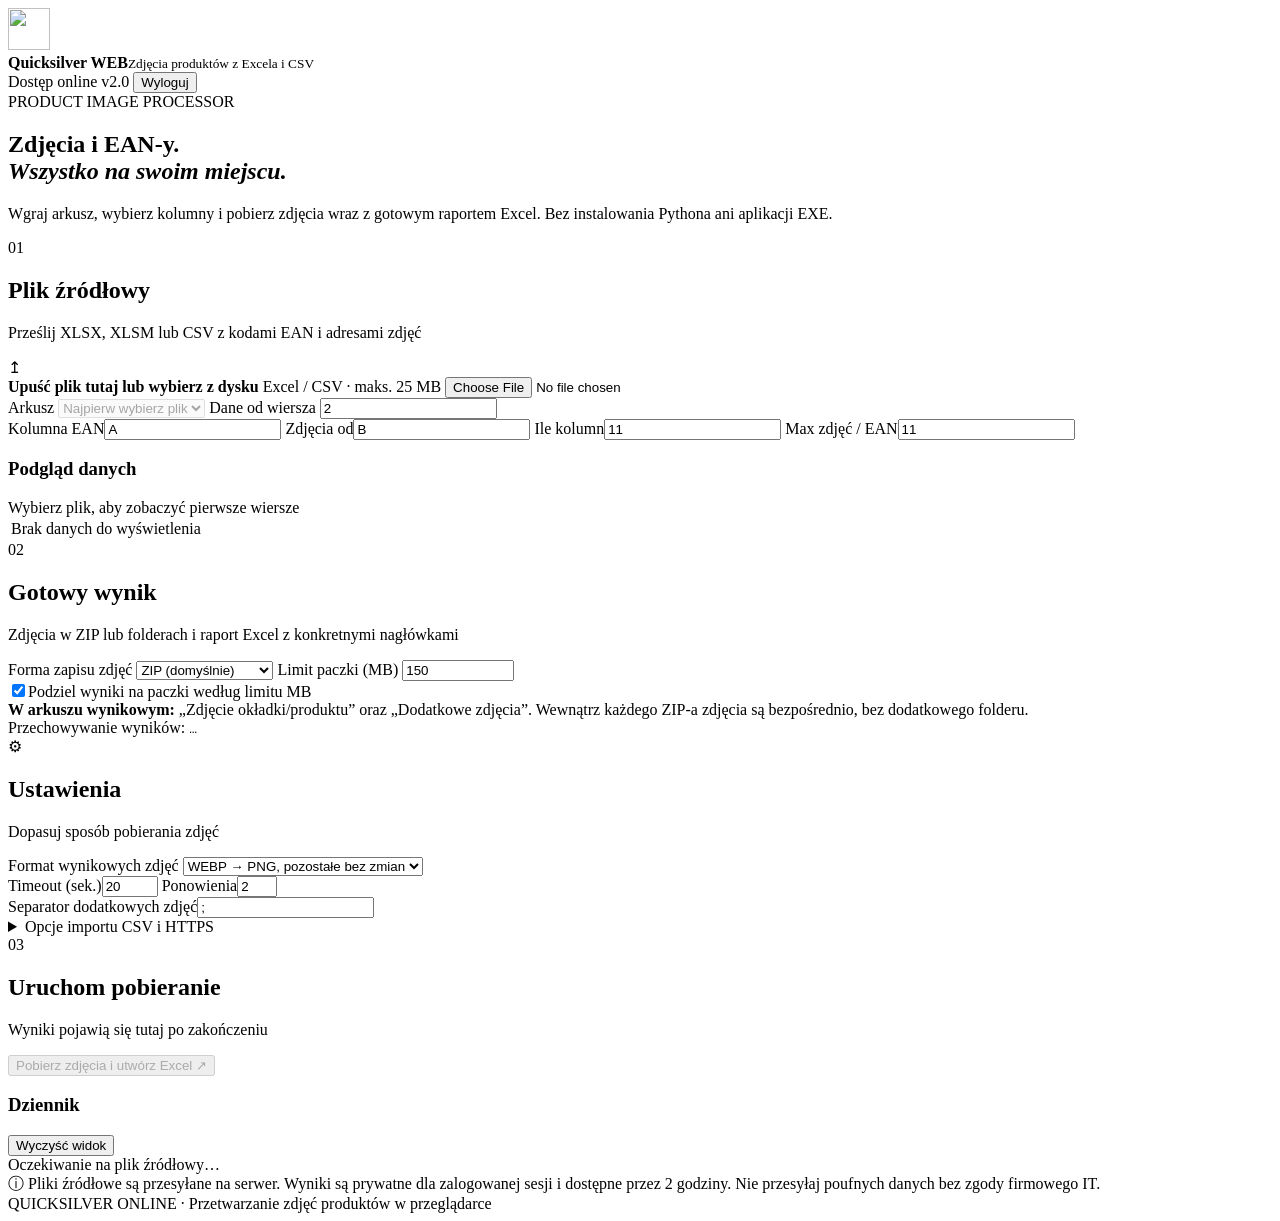
==== static/index.html @ 6b9707ba "Add files via upload" ====
<!doctype html>
<html lang="pl">
<head>
  <meta charset="utf-8">
  <meta name="viewport" content="width=device-width, initial-scale=1">
  <meta name="theme-color" content="#101318">
  <link rel="icon" href="/logo.png" type="image/png">
  <link rel="stylesheet" href="/style.css">
  <title>Quicksilver ONLINE | Zdjęcia produktów</title>
  <script src="/app.js" defer></script>
</head>
<body>
<header class="bar">
  <div class="brand"><img src="/logo.png" alt="" width="42" height="42"><div><strong>Quicksilver <span>WEB</span></strong><small>Zdjęcia produktów z Excela i CSV</small></div></div>
  <div class="status"><span class="dot"></span> Dostęp online <span class="pill">v2.0</span> <button type="button" class="signout" id="logoutButton">Wyloguj</button></div>
</header>
<main class="wrap">
  <section class="intro">
    <div class="eyebrow">PRODUCT IMAGE PROCESSOR</div>
    <h1>Zdjęcia i EAN-y.<br><em>Wszystko na swoim miejscu.</em></h1>
    <p>Wgraj arkusz, wybierz kolumny i pobierz zdjęcia wraz z gotowym raportem Excel. Bez instalowania Pythona ani aplikacji EXE.</p>
  </section>
  <div id="toast" role="alert" aria-live="polite" hidden></div>
  <div class="layout">
    <div class="stack">
      <section class="panel" aria-labelledby="sourceTitle">
        <div class="panel-head"><div class="step">01</div><div><h2 id="sourceTitle">Plik źródłowy</h2><p>Prześlij XLSX, XLSM lub CSV z kodami EAN i adresami zdjęć</p></div></div>
        <label class="drop" for="sourceFile" id="dropzone">
          <div class="file-glyph">↥</div>
          <strong id="fileLabel">Upuść plik tutaj lub wybierz z dysku</strong>
          <span>Excel / CSV · maks. 25 MB</span>
          <input id="sourceFile" type="file" accept=".xlsx,.xlsm,.csv" />
        </label>
        <div id="sourceInfo" class="source-info" hidden><div class="inline"><span class="checkmark">✓</span><span id="fileName"></span></div><span id="rowsBadge"></span></div>
        <div class="field-grid two">
          <label class="field">Arkusz
            <select id="sheet" disabled><option>Najpierw wybierz plik</option></select>
          </label>
          <label class="field">Dane od wiersza
            <input id="first_row" type="number" min="1" value="2">
          </label>
        </div>
        <div class="field-grid five">
          <label class="field">Kolumna EAN<input id="ean_column" value="A" maxlength="3"></label>
          <label class="field">Zdjęcia od<input id="photo_column" value="B" maxlength="3"></label>
          <label class="field">Ile kolumn<input id="photo_columns" type="number" min="1" value="11"></label>
          <label class="field">Max zdjęć / EAN<input id="max_photos" type="number" min="1" value="11"></label>
        </div>
        <div class="preview-head"><h3>Podgląd danych</h3><span id="previewNote">Wybierz plik, aby zobaczyć pierwsze wiersze</span></div>
        <div class="table-wrap"><table id="preview"><thead></thead><tbody><tr><td class="empty">Brak danych do wyświetlenia</td></tr></tbody></table></div>
      </section>
      <section class="panel" aria-labelledby="resultTitle">
        <div class="panel-head"><div class="step">02</div><div><h2 id="resultTitle">Gotowy wynik</h2><p>Zdjęcia w ZIP lub folderach i raport Excel z konkretnymi nagłówkami</p></div></div>
        <div class="field-grid two">
          <label class="field">Forma zapisu zdjęć
            <select id="package_type"><option value="zip">ZIP (domyślnie)</option><option value="folder">Folder ze zdjęciami</option></select>
          </label>
          <label class="field">Limit paczki (MB)
            <input id="batch_limit_mb" type="number" min="0.001" max="100000" step="0.5" value="150">
          </label>
        </div>
        <label class="toggle"><input id="split_batches" type="checkbox" checked><span>Podziel wyniki na paczki według limitu MB</span></label>
        <div class="hint"><strong>W arkuszu wynikowym:</strong> „Zdjęcie okładki/produktu” oraz „Dodatkowe zdjęcia”. Wewnątrz każdego ZIP-a zdjęcia są bezpośrednio, bez dodatkowego folderu.</div>
        <div class="hint muted">Przechowywanie wyników: <code id="outputBase">…</code></div>
      </section>
    </div>
    <aside class="stack">
      <section class="panel compact" aria-labelledby="settingsTitle">
        <div class="panel-head"><div class="step">⚙</div><div><h2 id="settingsTitle">Ustawienia</h2><p>Dopasuj sposób pobierania zdjęć</p></div></div>
        <label class="field">Format wynikowych zdjęć
          <select id="output_format">
            <option value="webp_png">WEBP → PNG, pozostałe bez zmian</option>
            <option value="webp_jpg">WEBP → JPG, pozostałe bez zmian</option>
            <option value="jpg">Wszystkie → JPG</option>
            <option value="original">Oryginalne formaty</option>
          </select>
        </label>
        <div class="field-grid two">
          <label class="field">Timeout (sek.)<input id="timeout" type="number" min="5" max="120" value="20"></label>
          <label class="field">Ponowienia<input id="retries" type="number" min="0" max="5" value="2"></label>
        </div>
        <label class="field">Separator dodatkowych zdjęć<input id="separator" value="; " maxlength="10"></label>
        <details class="advanced"><summary>Opcje importu CSV i HTTPS</summary>
          <label class="field">Separator CSV<select id="csv_delimiter"><option value="auto">Automatyczny</option><option value=";">Średnik (;)</option><option value=",">Przecinek (,)</option><option value="|">Kreska (|)</option><option value="&#9;">Tabulator</option></select></label>
          <label class="field">Kodowanie CSV<select id="csv_encoding"><option value="auto">Automatyczne</option><option value="utf-8-sig">UTF-8</option><option value="cp1250">Windows-1250</option><option value="utf-16">UTF-16</option><option value="iso-8859-2">ISO-8859-2</option></select></label>
          <label class="toggle"><input type="checkbox" id="verify_tls" checked disabled><span>Sprawdzanie certyfikatów HTTPS (zawsze włączone online)</span></label>
        </details>
      </section>
      <section class="panel compact run-panel" aria-labelledby="runTitle">
        <div class="panel-head"><div class="step">03</div><div><h2 id="runTitle">Uruchom pobieranie</h2><p>Wyniki pojawią się tutaj po zakończeniu</p></div></div>
        <button class="primary" id="start" disabled>Pobierz zdjęcia i utwórz Excel <span>↗</span></button>
        <div class="progress-block" id="progressBlock" hidden>
          <div class="progress-title"><span id="stateText">Trwa pobieranie…</span><strong id="percent">0%</strong></div>
          <div class="meter"><div id="fill"></div></div>
          <div class="counters"><span id="rowsCount">Wiersze: 0 / 0</span><span id="photoCount">Zdjęcia: 0</span><span id="errorCount">Błędy: 0</span></div>
          <button class="secondary" id="cancel">Zatrzymaj pobieranie</button>
        </div>
        <div id="result" class="result" hidden>
          <strong id="resultHeading">Pobieranie zakończone</strong>
          <p id="resultDetail"></p>
          <button class="primary" id="download">↓ Pobierz wszystkie wyniki (ZIP)</button>
          <div id="assets" class="asset-list"></div>
          <small id="folderInfo"></small>
        </div>
        <div class="log-head"><h3>Dziennik</h3><button id="clearLog" class="text-button">Wyczyść widok</button></div>
        <div id="log" class="log" aria-live="polite">Oczekiwanie na plik źródłowy…</div>
      </section>
      <div class="info">ⓘ Pliki źródłowe są przesyłane na serwer. Wyniki są prywatne dla zalogowanej sesji i dostępne przez 2 godziny. Nie przesyłaj poufnych danych bez zgody firmowego IT.</div>
    </aside>
  </div>
  <footer>QUICKSILVER ONLINE · Przetwarzanie zdjęć produktów w przeglądarce</footer>
</main>
<div id="loginGate" class="login-gate" hidden>
  <form id="loginForm" class="login-panel" autocomplete="on">
    <img src="/logo.png" alt="" width="56" height="56">
    <p class="login-kicker">QUICKSILVER ONLINE</p>
    <h2>Witaj ponownie.</h2>
    <p>Podaj hasło dostępu do firmowej strony, aby rozpocząć.</p>
    <label class="field" for="loginPassword">Hasło dostępu
      <input id="loginPassword" name="password" type="password" minlength="1" required autocomplete="current-password" placeholder="Wpisz hasło">
    </label>
    <p id="loginError" class="login-error" role="alert"></p>
    <button id="loginButton" type="submit" class="primary">Zaloguj się <span>→</span></button>
    <small>Dostęp powinien być zatwierdzony przez administratora IT.</small>
  </form>
</div>
</body>
</html>
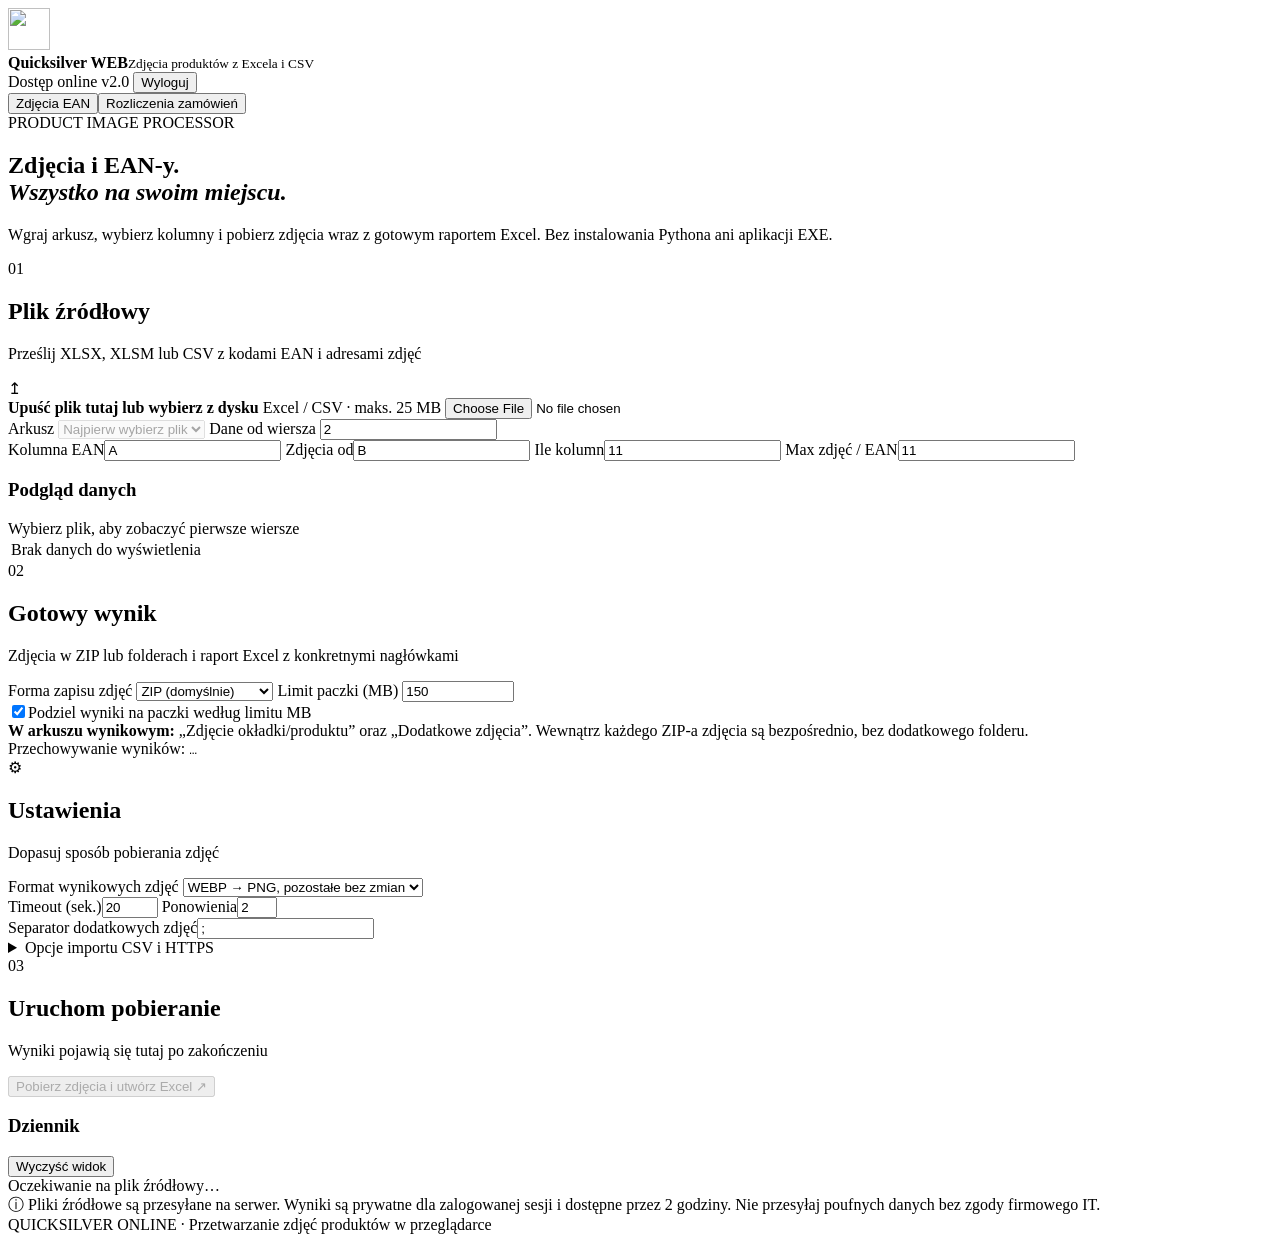
==== commit 6f64d5fb: "Wire Empik settlement feature into static/index.html" ====
--- a/static/index.html
+++ b/static/index.html
@@ -6,15 +6,18 @@
   <meta name="theme-color" content="#101318">
   <link rel="icon" href="/logo.png" type="image/png">
   <link rel="stylesheet" href="/style.css">
+  <link rel="stylesheet" href="/settlements.css">
   <title>Quicksilver ONLINE | Zdjęcia produktów</title>
   <script src="/app.js" defer></script>
+  <script src="/settlements.js" defer></script>
 </head>
 <body>
 <header class="bar">
   <div class="brand"><img src="/logo.png" alt="" width="42" height="42"><div><strong>Quicksilver <span>WEB</span></strong><small>Zdjęcia produktów z Excela i CSV</small></div></div>
   <div class="status"><span class="dot"></span> Dostęp online <span class="pill">v2.0</span> <button type="button" class="signout" id="logoutButton">Wyloguj</button></div>
 </header>
-<main class="wrap">
+<nav class="mode-nav" aria-label="Funkcje programu"><button type="button" class="mode-tab" id="tabPhotos" aria-selected="true">Zdjęcia EAN</button><button type="button" class="mode-tab" id="tabSettlements" aria-selected="false">Rozliczenia zamówień</button></nav>
+<main class="wrap" id="photoView">
   <section class="intro">
     <div class="eyebrow">PRODUCT IMAGE PROCESSOR</div>
     <h1>Zdjęcia i EAN-y.<br><em>Wszystko na swoim miejscu.</em></h1>
@@ -110,6 +113,30 @@
   </div>
   <footer>QUICKSILVER ONLINE · Przetwarzanie zdjęć produktów w przeglądarce</footer>
 </main>
+<main class="wrap" id="settlementView" hidden>
+  <section class="intro"><div class="eyebrow">EMPIKPLACE · FINANSE</div><h1>Rozliczenia zamówień.<br><em>Każda operacja ma znaczenie.</em></h1><p>Prześlij CSV z Finanse → Lista zamówień. Zobacz zestawienie na ekranie i pobierz szczegółowy arkusz dla sprzedawcy.</p></section>
+  <div class="settlement-layout">
+    <form id="settlementForm" class="panel">
+      <div class="panel-head"><div class="step">01</div><div><h2>Załaduj rozliczenia</h2><p>Eksport zamówień Empik • maksymalnie 25 MB • CSV</p></div></div>
+      <div class="settlement-grid">
+        <label class="field">Plik z rozliczeniami<input id="settlementFile" type="file" accept=".csv,text/csv" required></label>
+        <label class="field">Koszty Empik Ads (zł, opcjonalnie, poza CSV)<input id="settlementAds" type="text" inputmode="decimal" value="0.00" placeholder="0.00"></label>
+      </div>
+      <div class="settlement-actions"><p class="settlement-summary">Uwzględniamy prowizję netto, preferowaną, raty, zwroty, Premium, opłatę platformową i obie formy płatności.</p><button id="calculateSettlements" type="submit" class="primary settlement-download">Przelicz rozliczenia</button></div>
+      <p id="settlementError" class="settlement-error" role="alert" hidden></p>
+    </form>
+    <section id="settlementResults" hidden class="settlement-layout">
+      <section class="panel"><div class="panel-head"><div class="step">02</div><div><h2>Podsumowanie finansowe</h2><p id="settlementCount"></p></div></div><div id="settlementMetrics" class="settlement-metrics"></div><div class="settlement-actions"><p class="settlement-summary">Saldo jest orientacyjne: VAT liczony na poziomie zamówień; porównaj fakturę i P24.</p><button id="downloadSettlements" class="primary settlement-download" type="button">↓ Pobierz pełne rozliczenie XLSX</button></div><ul id="settlementNotes" class="settlement-note"></ul></section>
+      <div class="settlement-tables">
+        <section class="panel"><div class="preview-head"><h3>Wszystkie rodzaje operacji</h3></div><div class="table-wrap"><table id="settlementTypes"></table></div></section>
+        <section class="panel"><div class="preview-head"><h3>Numery rozliczeń</h3></div><div class="table-wrap"><table id="settlementGroups"></table></div></section>
+        <section class="panel"><div class="preview-head"><h3>Formy płatności</h3></div><div class="table-wrap"><table id="settlementPayments"></table></div></section>
+        <section class="panel"><div class="preview-head"><h3>Metody dostawy</h3></div><div class="table-wrap"><table id="settlementDeliveries"></table></div></section>
+      </div>
+      <section class="panel"><div class="panel-head"><div class="step">03</div><div><h2>Rozliczenia dla poszczególnych zamówień</h2><p>Wyszukaj numer zamówienia lub filtruj numer rozliczenia</p></div></div><div class="settlement-search"><input id="orderSearch" type="search" placeholder="Numer zamówienia"><select id="settlementFilter"><option value="">Wszystkie rozliczenia</option></select></div><div class="table-wrap" style="margin-top:16px"><table id="settlementOrders"></table></div><div class="settlement-pager"><button type="button" id="prevPage">← Poprzednie</button><span id="pageInfo"></span><button type="button" id="nextPage">Następne →</button></div></section>
+    </section>
+  </div>
+</main>
 <div id="loginGate" class="login-gate" hidden>
   <form id="loginForm" class="login-panel" autocomplete="on">
     <img src="/logo.png" alt="" width="56" height="56">
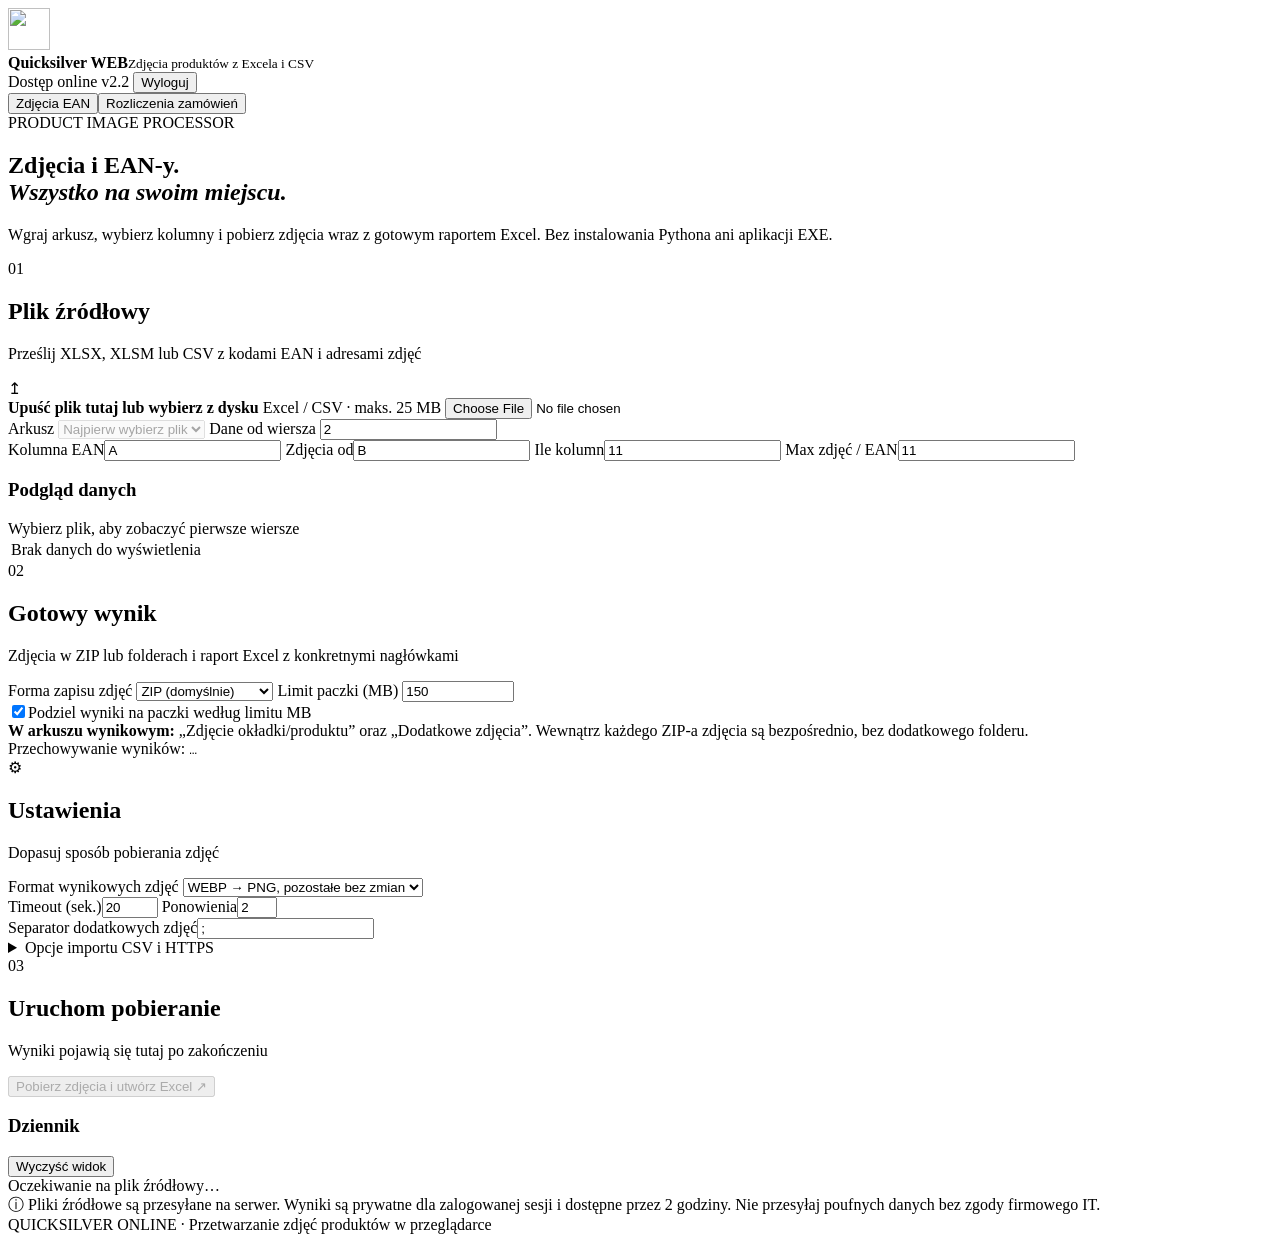
==== commit d8d05a70: "Quicksilver 2.2: static/index.html" ====
--- a/static/index.html
+++ b/static/index.html
@@ -14,7 +14,7 @@
 <body>
 <header class="bar">
   <div class="brand"><img src="/logo.png" alt="" width="42" height="42"><div><strong>Quicksilver <span>WEB</span></strong><small>Zdjęcia produktów z Excela i CSV</small></div></div>
-  <div class="status"><span class="dot"></span> Dostęp online <span class="pill">v2.0</span> <button type="button" class="signout" id="logoutButton">Wyloguj</button></div>
+  <div class="status"><span class="dot"></span> Dostęp online <span class="pill">v2.2</span> <button type="button" class="signout" id="logoutButton">Wyloguj</button></div>
 </header>
 <nav class="mode-nav" aria-label="Funkcje programu"><button type="button" class="mode-tab" id="tabPhotos" aria-selected="true">Zdjęcia EAN</button><button type="button" class="mode-tab" id="tabSettlements" aria-selected="false">Rozliczenia zamówień</button></nav>
 <main class="wrap" id="photoView">
@@ -122,18 +122,19 @@
         <label class="field">Plik z rozliczeniami<input id="settlementFile" type="file" accept=".csv,text/csv" required></label>
         <label class="field">Koszty Empik Ads (zł, opcjonalnie, poza CSV)<input id="settlementAds" type="text" inputmode="decimal" value="0.00" placeholder="0.00"></label>
       </div>
-      <div class="settlement-actions"><p class="settlement-summary">Uwzględniamy prowizję netto, preferowaną, raty, zwroty, Premium, opłatę platformową i obie formy płatności.</p><button id="calculateSettlements" type="submit" class="primary settlement-download">Przelicz rozliczenia</button></div>
+      <div class="settlement-options"><label class="settlement-check"><input type="checkbox" id="includeDetails" checked> Dodaj rozbicie każdego zamówienia w raporcie Excel</label><span>W dużych plikach szczegóły mogą zajmować wiele wierszy. Dane źródłowe dołączamy zawsze.</span></div><div class="settlement-actions"><p class="settlement-summary">Uwzględniamy prowizję netto, preferowaną, raty, zwroty, Premium, opłatę platformową i obie formy płatności.</p><button id="calculateSettlements" type="submit" class="primary settlement-download">Przelicz rozliczenia</button></div>
       <p id="settlementError" class="settlement-error" role="alert" hidden></p>
     </form>
     <section id="settlementResults" hidden class="settlement-layout">
-      <section class="panel"><div class="panel-head"><div class="step">02</div><div><h2>Podsumowanie finansowe</h2><p id="settlementCount"></p></div></div><div id="settlementMetrics" class="settlement-metrics"></div><div class="settlement-actions"><p class="settlement-summary">Saldo jest orientacyjne: VAT liczony na poziomie zamówień; porównaj fakturę i P24.</p><button id="downloadSettlements" class="primary settlement-download" type="button">↓ Pobierz pełne rozliczenie XLSX</button></div><ul id="settlementNotes" class="settlement-note"></ul></section>
+      <section class="panel"><div class="panel-head"><div class="step">02</div><div><h2>Podsumowanie finansowe</h2><p id="settlementCount"></p></div></div><div id="settlementMetrics" class="settlement-metrics"></div><div class="settlement-actions"><p class="settlement-summary">Saldo jest orientacyjne: VAT liczony na poziomie zamówień; porównaj fakturę i P24.</p><div class="settlement-downloads"><button id="downloadSettlements" class="primary settlement-download" type="button">↓ Pobierz czytelny raport Excel</button><button id="downloadOriginal" class="settlement-secondary" type="button">↓ Pobierz oryginalny plik CSV</button></div></div><ul id="settlementNotes" class="settlement-note"></ul></section>
       <div class="settlement-tables">
-        <section class="panel"><div class="preview-head"><h3>Wszystkie rodzaje operacji</h3></div><div class="table-wrap"><table id="settlementTypes"></table></div></section>
+        <section class="panel"><div class="preview-head"><h3>Wszystkie rodzaje operacji</h3></div><p class="settlement-hint">Przy każdej pozycji opisujemy, za co jest pobierana kwota i jak ją odczytać.</p><div class="table-wrap"><table id="settlementTypes"></table></div></section>
         <section class="panel"><div class="preview-head"><h3>Numery rozliczeń</h3></div><div class="table-wrap"><table id="settlementGroups"></table></div></section>
         <section class="panel"><div class="preview-head"><h3>Formy płatności</h3></div><div class="table-wrap"><table id="settlementPayments"></table></div></section>
         <section class="panel"><div class="preview-head"><h3>Metody dostawy</h3></div><div class="table-wrap"><table id="settlementDeliveries"></table></div></section>
       </div>
-      <section class="panel"><div class="panel-head"><div class="step">03</div><div><h2>Rozliczenia dla poszczególnych zamówień</h2><p>Wyszukaj numer zamówienia lub filtruj numer rozliczenia</p></div></div><div class="settlement-search"><input id="orderSearch" type="search" placeholder="Numer zamówienia"><select id="settlementFilter"><option value="">Wszystkie rozliczenia</option></select></div><div class="table-wrap" style="margin-top:16px"><table id="settlementOrders"></table></div><div class="settlement-pager"><button type="button" id="prevPage">← Poprzednie</button><span id="pageInfo"></span><button type="button" id="nextPage">Następne →</button></div></section>
+      <section class="panel"><div class="panel-head"><div class="step">03</div><div><h2>Jak to dokładnie wyliczamy?</h2><p>Osiem kroków, bez księgowego żargonu</p></div></div><div id="settlementGuide" class="settlement-guide"></div></section>
+      <section class="panel"><div class="panel-head"><div class="step">04</div><div><h2>Rozliczenia pojedynczych zamówień</h2><p>Opcjonalne. Przy dużym pliku nie trzeba przewijać tysięcy zamówień.</p></div></div><button id="toggleOrders" type="button" class="settlement-toggle" aria-expanded="false">+ Pokaż szczegółowe zamówienia</button><div id="ordersDetail" hidden><div class="settlement-search"><input id="orderSearch" type="search" placeholder="Numer zamówienia"><select id="settlementFilter"><option value="">Wszystkie rozliczenia</option></select></div><div class="table-wrap" style="margin-top:16px"><table id="settlementOrders"></table></div><div class="settlement-pager"><button type="button" id="prevPage">← Poprzednie</button><span id="pageInfo"></span><button type="button" id="nextPage">Następne →</button></div></div></section>
     </section>
   </div>
 </main>
@@ -152,4 +153,4 @@
   </form>
 </div>
 </body>
-</html>
+</html>
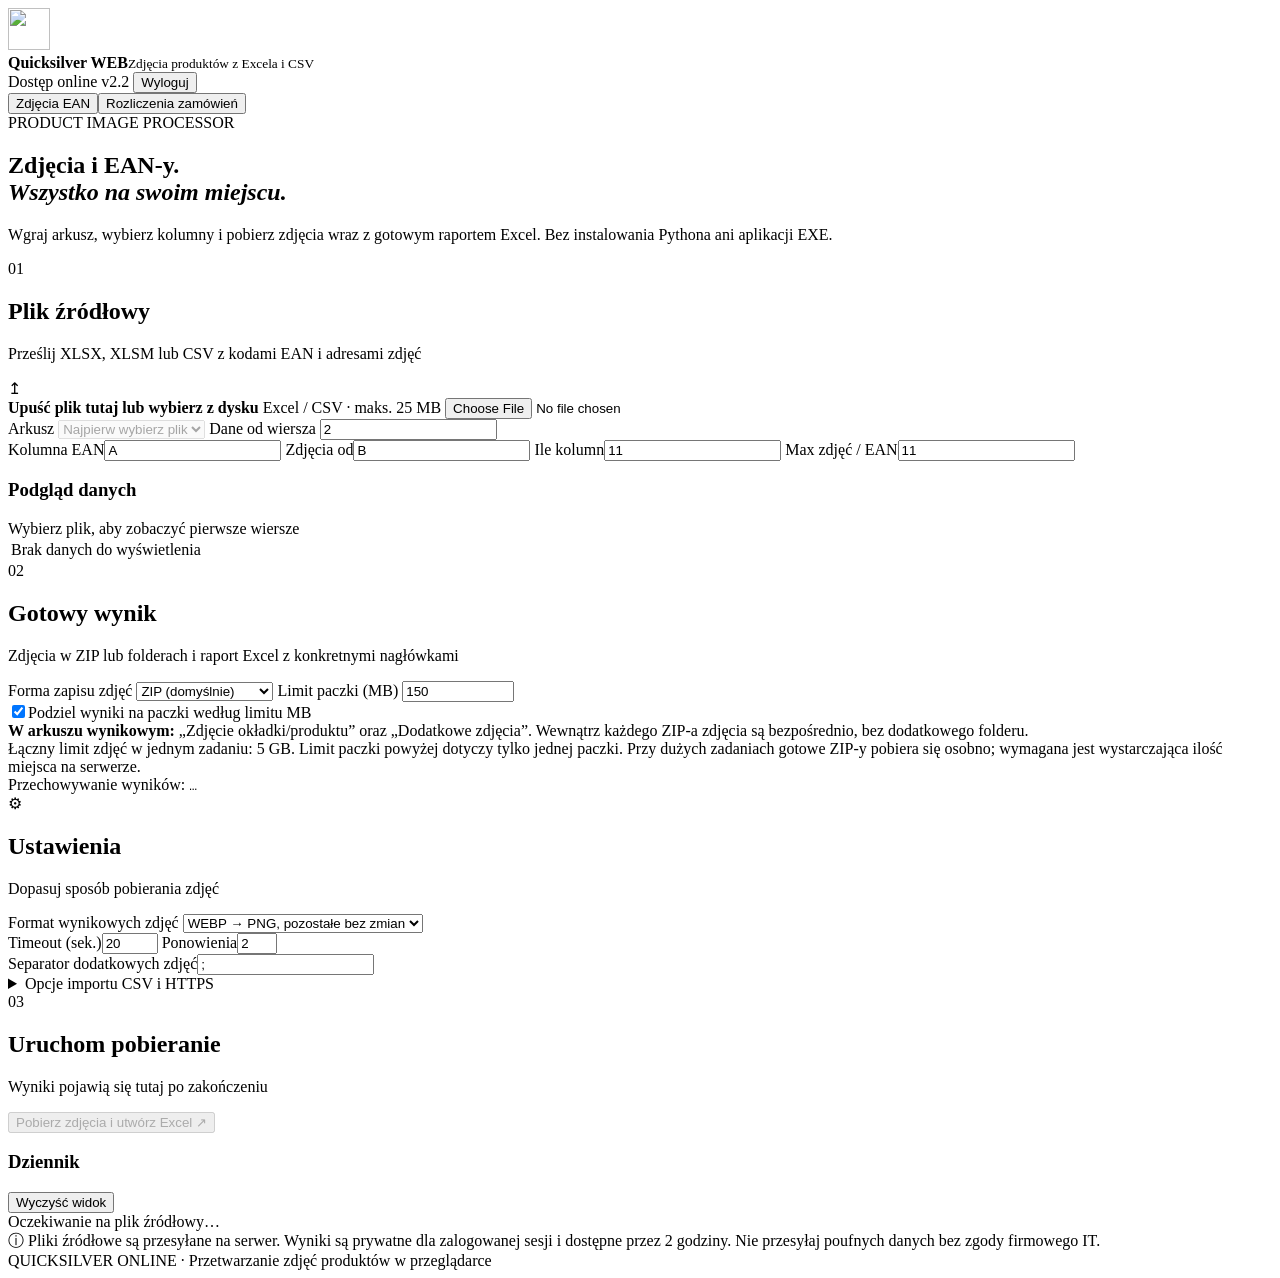
==== commit 8b973167: "Raise image output limit to 5 GB and protect large ZIP downloads: static/index.html" ====
--- a/static/index.html
+++ b/static/index.html
@@ -64,6 +64,7 @@
         </div>
         <label class="toggle"><input id="split_batches" type="checkbox" checked><span>Podziel wyniki na paczki według limitu MB</span></label>
         <div class="hint"><strong>W arkuszu wynikowym:</strong> „Zdjęcie okładki/produktu” oraz „Dodatkowe zdjęcia”. Wewnątrz każdego ZIP-a zdjęcia są bezpośrednio, bez dodatkowego folderu.</div>
+        <div class="hint muted">Łączny limit zdjęć w jednym zadaniu: 5 GB. Limit paczki powyżej dotyczy tylko jednej paczki. Przy dużych zadaniach gotowe ZIP-y pobiera się osobno; wymagana jest wystarczająca ilość miejsca na serwerze.</div>
         <div class="hint muted">Przechowywanie wyników: <code id="outputBase">…</code></div>
       </section>
     </div>
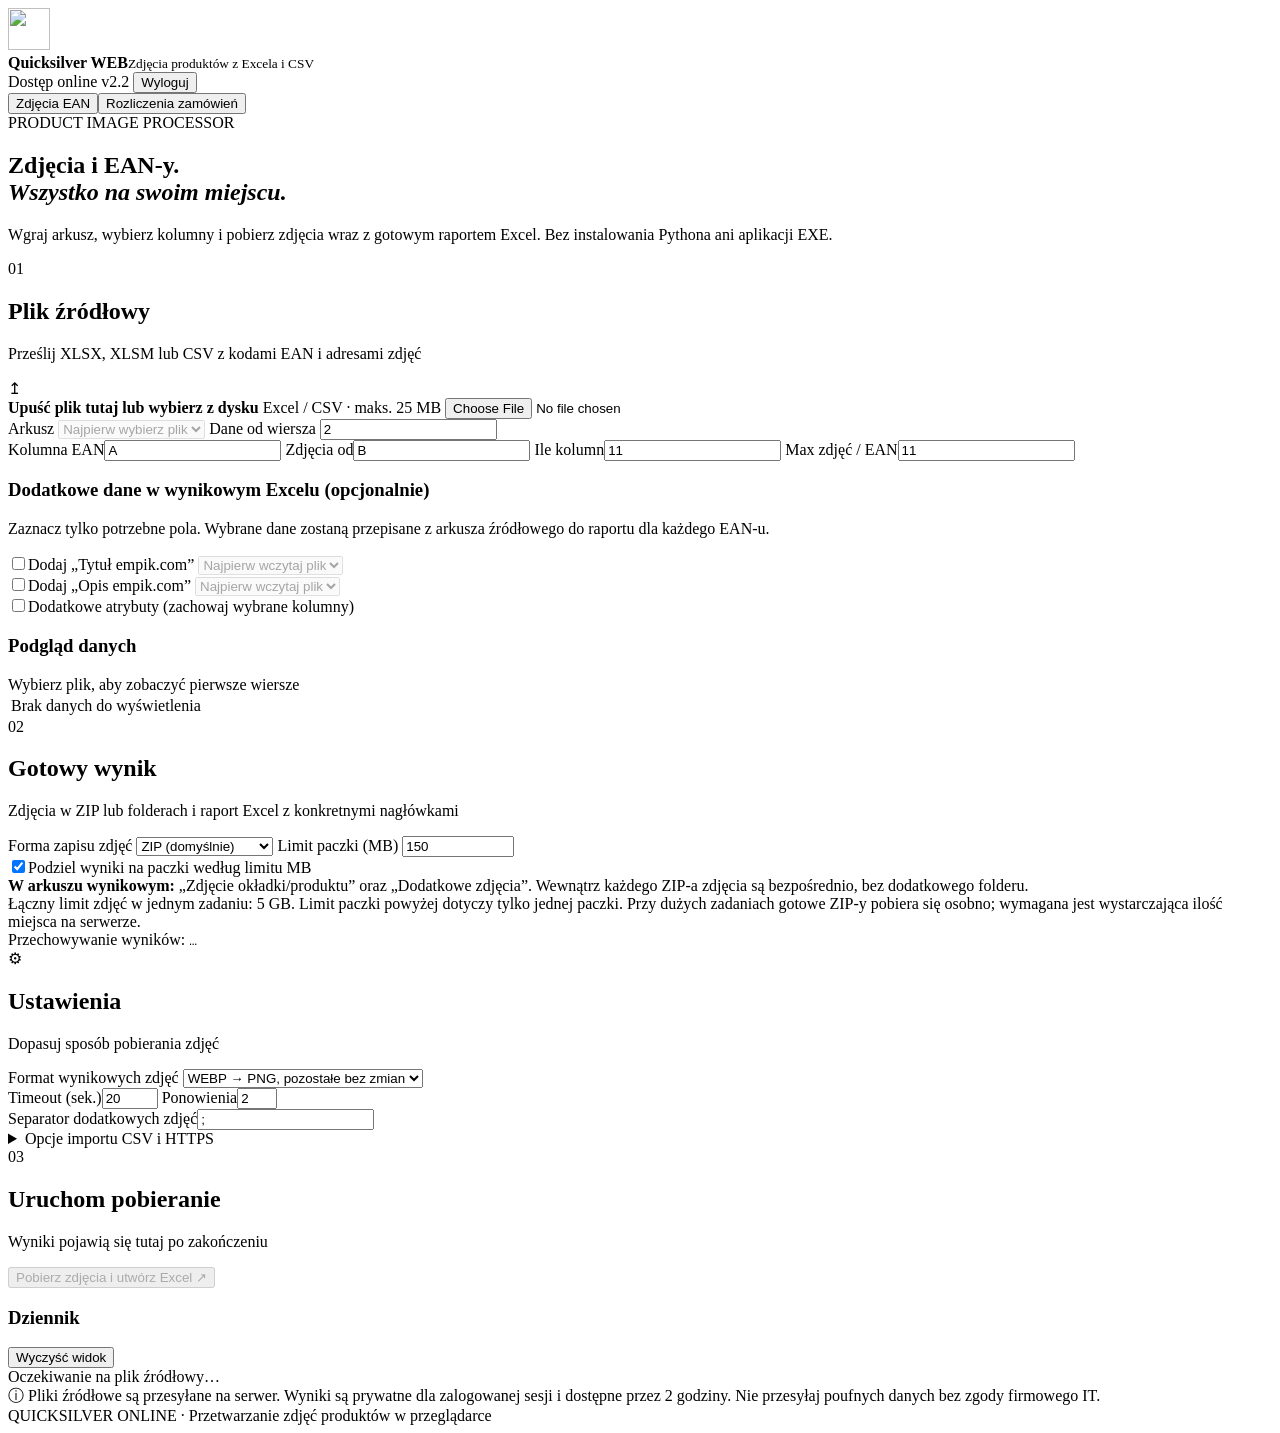
==== commit 28c21f5e: "Show optional Empik title description and original product attribute controls" ====
--- a/static/index.html
+++ b/static/index.html
@@ -49,6 +49,23 @@
           <label class="field">Ile kolumn<input id="photo_columns" type="number" min="1" value="11"></label>
           <label class="field">Max zdjęć / EAN<input id="max_photos" type="number" min="1" value="11"></label>
         </div>
+        <section class="product-fields" aria-labelledby="optionalFieldsTitle">
+          <h3 id="optionalFieldsTitle">Dodatkowe dane w wynikowym Excelu <span class="optional-subtle">(opcjonalnie)</span></h3>
+          <p class="optional-help">Zaznacz tylko potrzebne pola. Wybrane dane zostaną przepisane z arkusza źródłowego do raportu dla każdego EAN-u.</p>
+          <div class="optional-field-row">
+            <label class="toggle"><input id="include_title" type="checkbox"><span>Dodaj „Tytuł empik.com”</span></label>
+            <select id="title_column" aria-label="Kolumna z tytułem" disabled><option value="">Najpierw wczytaj plik</option></select>
+          </div>
+          <div class="optional-field-row">
+            <label class="toggle"><input id="include_description" type="checkbox"><span>Dodaj „Opis empik.com”</span></label>
+            <select id="description_column" aria-label="Kolumna z opisem" disabled><option value="">Najpierw wczytaj plik</option></select>
+          </div>
+          <label class="toggle optional-attr-toggle"><input id="include_attributes" type="checkbox"><span>Dodatkowe atrybuty (zachowaj wybrane kolumny)</span></label>
+          <div id="attributeColumnOptions" class="attribute-picker" hidden>
+            <div class="optional-help">Wybierz kolumny, które chcesz zachować (maks. 50). Ich nagłówki zostaną zachowane w Excelu.</div>
+            <div id="attributeColumnList" class="attribute-list"></div>
+          </div>
+        </section>
         <div class="preview-head"><h3>Podgląd danych</h3><span id="previewNote">Wybierz plik, aby zobaczyć pierwsze wiersze</span></div>
         <div class="table-wrap"><table id="preview"><thead></thead><tbody><tr><td class="empty">Brak danych do wyświetlenia</td></tr></tbody></table></div>
       </section>
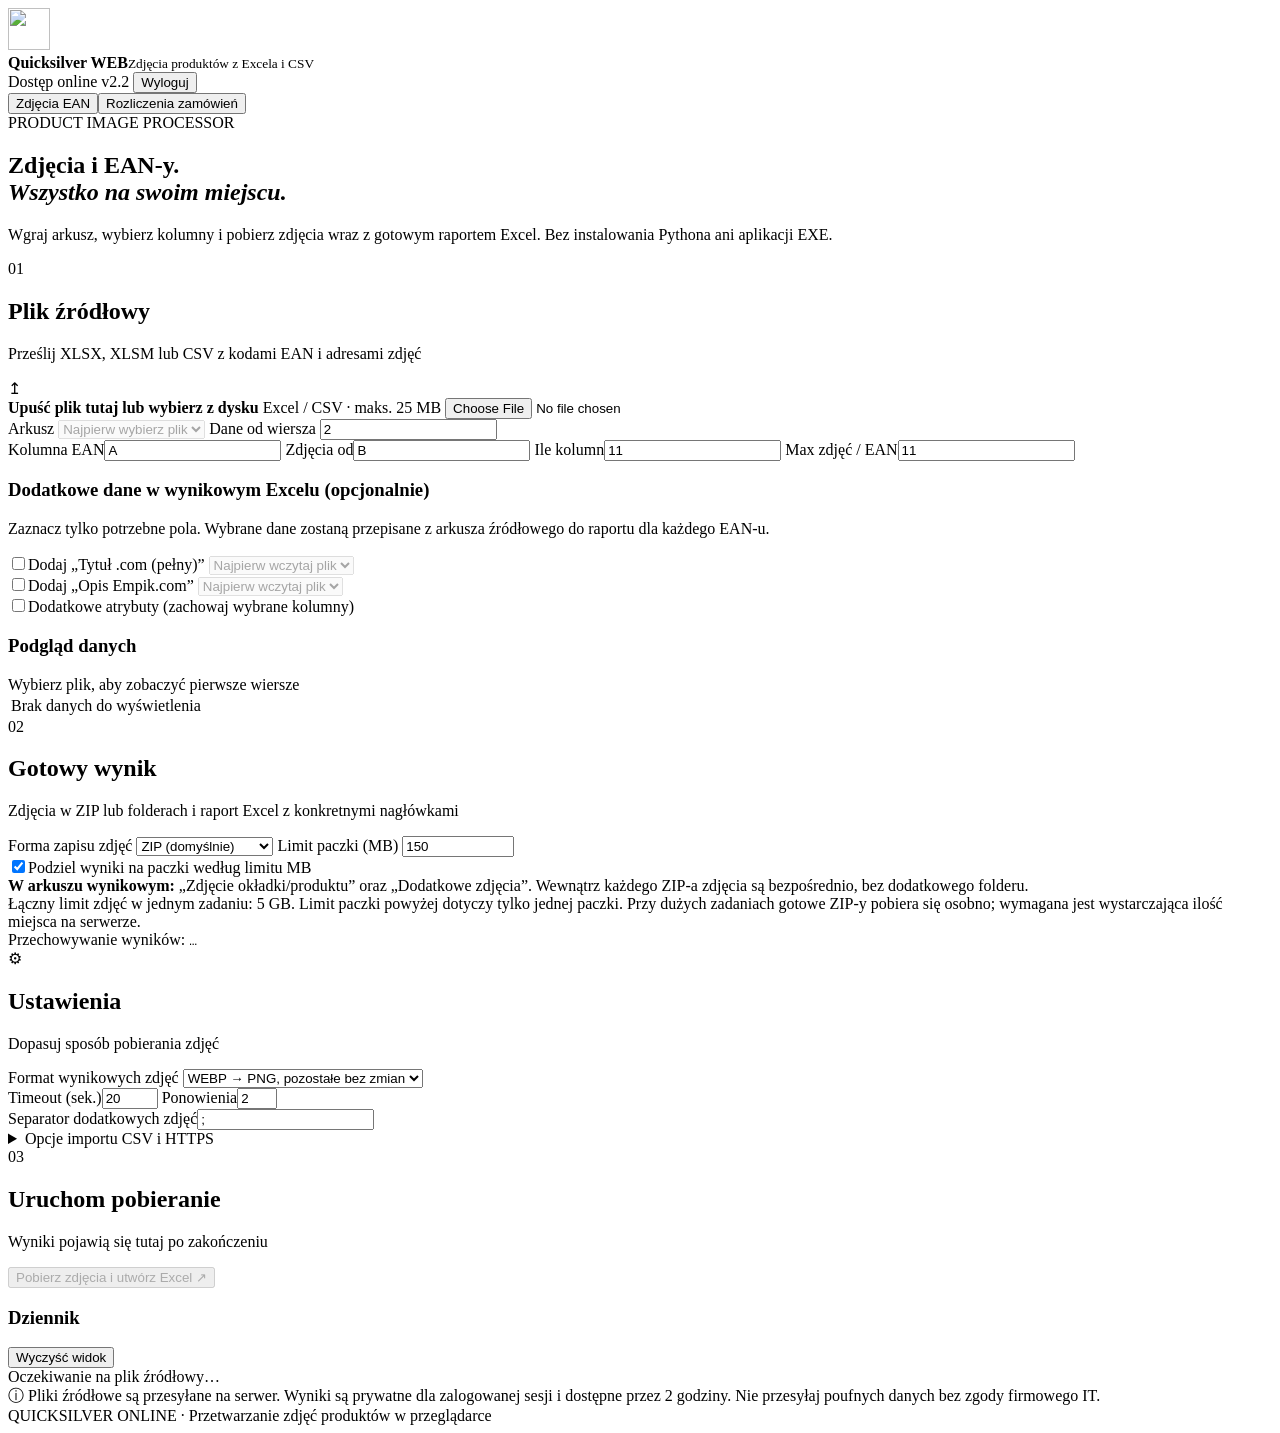
==== commit 47abe415: "Ustaw dokładne nazwy kolumn tytułu i opisu Empik: static/index.html" ====
--- a/static/index.html
+++ b/static/index.html
@@ -53,11 +53,11 @@
           <h3 id="optionalFieldsTitle">Dodatkowe dane w wynikowym Excelu <span class="optional-subtle">(opcjonalnie)</span></h3>
           <p class="optional-help">Zaznacz tylko potrzebne pola. Wybrane dane zostaną przepisane z arkusza źródłowego do raportu dla każdego EAN-u.</p>
           <div class="optional-field-row">
-            <label class="toggle"><input id="include_title" type="checkbox"><span>Dodaj „Tytuł empik.com”</span></label>
+            <label class="toggle"><input id="include_title" type="checkbox"><span>Dodaj „Tytuł .com (pełny)”</span></label>
             <select id="title_column" aria-label="Kolumna z tytułem" disabled><option value="">Najpierw wczytaj plik</option></select>
           </div>
           <div class="optional-field-row">
-            <label class="toggle"><input id="include_description" type="checkbox"><span>Dodaj „Opis empik.com”</span></label>
+            <label class="toggle"><input id="include_description" type="checkbox"><span>Dodaj „Opis Empik.com”</span></label>
             <select id="description_column" aria-label="Kolumna z opisem" disabled><option value="">Najpierw wczytaj plik</option></select>
           </div>
           <label class="toggle optional-attr-toggle"><input id="include_attributes" type="checkbox"><span>Dodatkowe atrybuty (zachowaj wybrane kolumny)</span></label>
@@ -100,7 +100,7 @@
           <label class="field">Timeout (sek.)<input id="timeout" type="number" min="5" max="120" value="20"></label>
           <label class="field">Ponowienia<input id="retries" type="number" min="0" max="5" value="2"></label>
         </div>
-        <label class="field">Separator dodatkowych zdjęć<input id="separator" value="; " maxlength="10"></label>
+        <label class="field">Separator dodatkowych zdjęć<input id="separator" value=";" maxlength="10"></label>
         <details class="advanced"><summary>Opcje importu CSV i HTTPS</summary>
           <label class="field">Separator CSV<select id="csv_delimiter"><option value="auto">Automatyczny</option><option value=";">Średnik (;)</option><option value=",">Przecinek (,)</option><option value="|">Kreska (|)</option><option value="&#9;">Tabulator</option></select></label>
           <label class="field">Kodowanie CSV<select id="csv_encoding"><option value="auto">Automatyczne</option><option value="utf-8-sig">UTF-8</option><option value="cp1250">Windows-1250</option><option value="utf-16">UTF-16</option><option value="iso-8859-2">ISO-8859-2</option></select></label>
